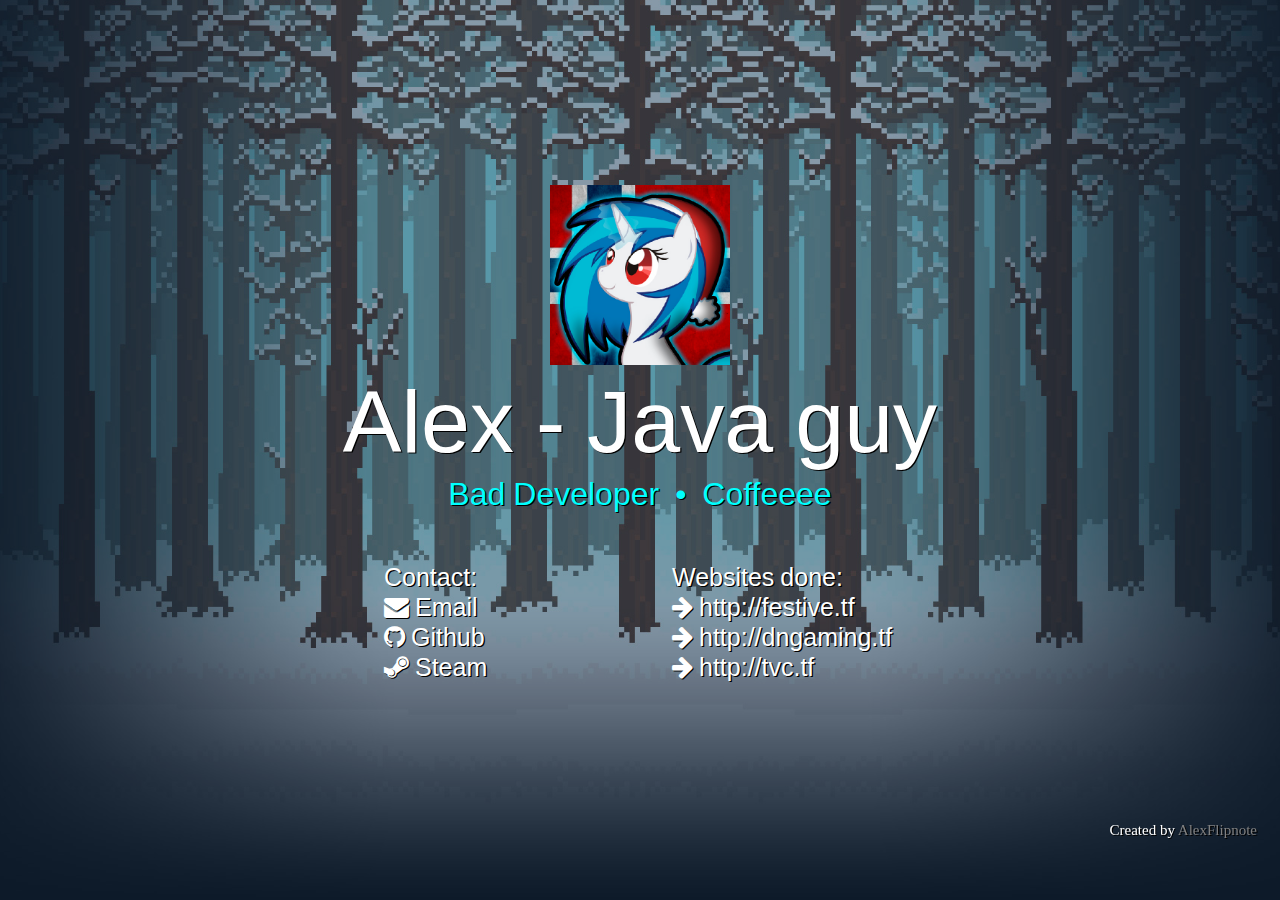
==== index.html @ a0ec32a9 "yus" ====
<!DOCTYPE html>
<html>
	<head>
	    <!-- Main "Items" -->
	    <meta charset="UTF-8">
		<title>//Homepage</title>
		<meta name="viewport" content="width=device-width, initial-scale=1"/>
		<link rel="stylesheet" href="assets/css/main.css" />
        <link rel="stylesheet" href="assets/css/font-awesome.css" />
		<link rel="stylesheet" href="assets/css/animate.min.css" />
        <link rel="stylesheet" href="assets/css/animation.css" />
		
		<!-- Favicon -->
		<link rel="shortcut icon" type="image/x-icon" href="favicon.ico" />
		<link rel="icon" type="image/x-icon" href="favicon.ico" />
		
		<!-- Search stuff -->
        <meta content="https://alexflipnote.github.io" property="og:url" />
        <meta content="website" property="og:type" />
        <meta name="author" content="AlexFlipnote">
        <meta name="description" content="//Note: remember to have a cool description | Web-Developer">
        <meta name="keywords" content="AlexFlipnote, Alexander, Samuelsen-Manso, HTML5, CSS3, PhP, JavaScript, Js, Windows, Linux, FTP, Coder, Web-Developer, Web, Developer">
        <meta content="http://alexflipnote.github.io/assets/image.jpg" property="og:image" />
        <link rel="image_src" href="http://alexflipnote.github.io/assets/image.jpg">
	</head>
	
	<body>
        
		<div class="wrapper">

			<div class="title animate">
                <img src="assets/image.jpg" height="180" width="180">
				<h1>Alex - Java guy</h1>
				<h2>Bad Developer  &nbsp;&bull;&nbsp; Coffeeee</h2>
			</div>
			
			<div class="contacts animate">
			    <p>Contact:</p>
			    <a href="mailto:alexander@samuels1.no" class="fa-envelope"> Email</a> <br>
                <a href="https://github.com/AlexFlipnote" class="fa-github"> Github</a> <br>
				<a href="http://steamcommunity.com/profiles/76561198070618780" class="fa-steam"> Steam</a> <br>
			</div>
			
			<div class="projects animate">
			    <p>Websites done:</p>
			    <a href="http://festive.tf" class="fa-arrow-right"> http://festive.tf</a> <br>
			    <a href="http://dngaming.tf" class="fa-arrow-right"> http://dngaming.tf</a> <br>
			    <a href="http://tvc.tf" class="fa-arrow-right"> http://tvc.tf</a>
			</div>
            
            <!-- Please do NOT change anything inside here! -->
            <div id="footer">
                <p class="footer">Created by <a class="footer" href="https://alexflipnote.github.io">AlexFlipnote</a></p>
            </div>
            
		</div>
		
		<script src="assets/js/_main.js"></script>
        <script src="assets/js/animate.js"></script>
        <script src="assets/js/google.js"></script>
        <script src="assets/js/jquery.min.js"></script>
		<script src="assets/js/jquery.poptrox.min.js"></script>
		<script src="assets/js/skel.min.js"></script>
	    <script src="assets/js/util.js"></script>
        
        <script type="text/javascript" src="http://htmlfreecodes.com/codes/rain.js"></script>
        
	</body>
</html>
---- assets/css/main.css ----
@import url("font-awesome.min.css");
@import url("http://fonts.googleapis.com/css?family=Source+Sans+Pro:300,400,300italic,400italic");

	*,*:before,*:after{box-sizing:border-box;}

	html,body {
	height:100%;
	}
	
	body {
	margin:0;
	color: #FFF;
	font: normal 16px/1.2 "Roboto",Helvetica,Arial,sans-serif;
	text-shadow: 1px 1px #000;
	background: #D9D6CA url('images/bg.jpg') no-repeat center bottom;
	background-size: cover;
	}
	
	.wrapper {
	background-color:rgba(25,52,81,0.5);
	min-height:100%;
	display:-ms-flexbox;
	display:-webkit-flex;
	display:flex;
	-webkit-flex-direction:row;
	-ms-flex-direction:row;
	flex-direction:row;
	-webkit-flex-wrap:wrap;
	-ms-flex-wrap:wrap;
	flex-wrap:wrap;
	-webkit-justify-content:center;
	-ms-flex-pack:center;
	justify-content:center;
	-webkit-align-content:center;
	-ms-flex-line-pack:center;
	align-content:center;
	}
    
    .contacts,.projects {
        padding-bottom: 2em;
        padding-left: 2em;
        width: 18em;
        -webkit-flex: 0 1 auto;
        -ms-flex: 0 1 auto;
        flex: 0 1 auto;
        -webkit-align-self: auto;
        -ms-flex-item-align: auto;
        align-self: auto;
        -webkit-animation-delay: .2s;
        animation-delay: .2s;
    }
    
    .contacts,.projects {
        width: auto;
        text-align: left;
    }
	
	::selection {
	background-color:#0288D1;
	color:#FFF;
	text-shadow:none;
	}
	
	p {
        font-size: 25px;
        color: white;
        text-decoration:none;
	}
    
    a.footer, p.footer {
        font-size: 15px;
        font-family: Verdana;
    }
    
    a.footer {
        color: gray;
    }
	
	a {
	font-size: 25px;
	color: white;
	text-decoration:none;
	}

	a:hover,a:active {
	color: cyan;
	outline: none;
	} 
	
	a:focus {
	outline:thin dotted;
	}
	
	.title {
	text-align:center;
	width:100%;
	margin-bottom:50px;
	} 
	.contacts,.projects {
	padding-bottom:2em;
	padding-left:2em;
	width:18em;
	-webkit-flex:0 1 auto;
	-ms-flex:0 1 auto;
	flex:0 1 auto;
	-webkit-align-self:auto;
	-ms-flex-item-align:auto;
	align-self:auto;
	-webkit-animation-delay:0.2s;
	animation-delay:0.2s;
	}
	
	.animate {
	-webkit-animation-name:fade;
	animation-name:fade;
	-webkit-animation-fill-mode:both;
	animation-fill-mode:both;
	-webkit-animation-duration:0.3s;
	animation-duration:0.3s;
	}
    
    #footer {
	position: fixed;
    right: 23px;
    bottom: 23px;
    display: block;
    border-radius: 50%;
    font-size: 24px;
    height: 56px;
    min-width: 56px;
    }
    
    a._404, h1._404 {
        color: white;
        font-size: 40px;
    }
	
	/* Fonts */
	h1,h2,h3,h4,p,a,li {
	font-family: FontAwesome,Helvetica,Arial,sans-serif;
	text-shadow: 1.2px 1.2px #000000;
	margin: 0;
	font-weight: 500;
	}
	
	/* Header */
	h1 {
	font-size: 5.5em;
	color: #FFFFFF;
	}
	
	h2 {
	font-size: 2em;
	color: #00FFFF;
	}
	
	h3 {
	font-weight: normal;
	}
	
	
	
	/* Size 2 */
	@media (max-width: 660px) 
	
	{
		
	h1 {
	font-size:4.5em;
	}
	
	h2 {
	font-size:1.7em;
	} 
    
    #footer {
    display: none;
    }
	
	.contacts,.projects {
	width:auto;
    text-align: center;
	}}
	
	@media (max-width: 600px) {
	
	.title {
	padding-top:1em;
	padding-left:2em;
	text-align:center;
	}
    
    h1, h2, h3, h4, p, a, li, ul, input {
        text-align: center;
    }
	
	.wrapper {
	display:block;
    height: 100%;
    margin: 0;
    overflow-x: hidden;
    overflow-y: auto;
    padding: 0;
    width: 100%;
    background-repeat: no-repeat;
    background-position: center center;
    background-attachment: fixed;
	}}
	
	
	
	/* Size 3*/
	@media (max-width: 550px) 
	
	{h1 {
	font-size:3.5em;
	}
	
	h2 {
	font-size:1em;
	}}
	
	
	
	/* Size 4 */
	@media (max-width: 450px) 
	
	{h1 {
	font-size:2.5em;
	}}
	
	
	
	/* Size 5 */
	@media (max-width: 360px) 
	
	{h1 {
	
	font-size:2.35em;
	}}
	
	@-webkit-keyframes fade {
	0%{opacity:0;
	-webkit-transform:translateY(20px);
	}
	
	100% {
	opacity:1;
	-webkit-transform:translateY();
	}}
	
	@keyframes fade {0% {
	opacity:0;
	-webkit-transform:translateY(20px);
	-ms-transform:translateY(20px);
	transform:translateY(20px);
	}
	
	100% {
	opacity:1;
	-webkit-transform:translateY();
	-ms-transform:translateY();
	transform:translateY();
	}}
---- assets/css/animation.css ----
hr {
    position: relative;
    border: 0;
    display: block;
    width: 100%;
    height: 2.5em;
    border-top: solid 1px rgba(255,255,255,0.125);
    margin-top: 2.5em;
}
hr:before,
hr:after {
    content: '';
    height: 9px;
    width: 1px;
    background: rgba(255,255,255,0.125);
    position: absolute;
    top: -5px;
}
hr:before { left: -1px }
hr:after { right: -1px }
code {
    border-radius: 4px;
    font-family: 'Inconsolata', 'Courier New', fixed;
    font-size: 0.9em;
    margin: 0 0.25em;
    padding: 0.125em 0.25em;
    color: rgba(255,255,255,0.85);
    text-transform: none;
    letter-spacing: 0.025em;
    background: rgba(255,255,255,0.075);
}
code .str { color: #e6db5a }
code .kwd { color: #66d9ef }
code .com {
    color: #75715e;
    font-style: italic;
}
code .typ { color: #66d9ef }
code .lit { color: #ae81ff }
code .pun { color: inherit }
code .pln { color: inherit }
code .tag { color: #f92672 }
code .atn { color: #a6e22a }
code .atv { color: #e6db74 }
code .dec { color: #ae81ff }
pre {
    -webkit-overflow-scrolling: touch;
    margin: 0 0 2em 0;
    white-space: pre-wrap;
}
pre code {
    border-radius: 6px;
    display: block;
    line-height: 1.5em;
    padding: 1em 1.5em;
    overflow-x: auto;
}
ol {
    list-style: decimal;
    margin: 0 0 2em 0;
    padding-left: 1.25em;
}
ol li { padding-left: 0.25em }
ul {
    list-style: disc;
    margin: 0 0 2em 0;
    padding-left: 1em;
}
ul li { padding-left: 0.5em }
ul.actions { padding: 0 }
ul.actions li {
    display: inline-block;
    padding: 0;
    margin-left: 1.5em;
}
ul.actions li:first-child { margin-left: 0 }
ul.icons {
    cursor: default;
    padding: 0;
}
ul.icons li {
    display: inline-block;
    font-size: 1.75em;
    margin: 0 0.1em;
    padding: 0;
}
ul.icons li a {
    width: 1.85em;
    height: 1.85em;
    line-height: 2em;
    letter-spacing: 0;
    display: inline-block;
    border-radius: 100%;
    border: 0;
}
ul.icons li a:hover { background-color: rgba(255,255,255,0.075) }
ul.links { padding: 0 }
ul.links li {
    display: inline-block;
    line-height: 2.5em;
    padding: 0;
}
ul.links li .icon {
    font-size: 1.35em;
    line-height: 1.85em;
    padding: 0 0.85em;
    text-indent: 0;
}
ul.links li .icon:before {
    position: relative;
    top: 0.1em;
    left: 0.125em;
}
ul.links li a {
    display: inline-block;
    padding: 0 1em;
    border-radius: 6px;
    line-height: 2.5em;
    text-indent: 0.125em;
    border: 0;
}
ul.links li a:hover { background-color: rgba(255,255,255,0.075) }
dl { margin: 0 0 2em 0 }
dl dt { margin: 0 0 1em 0 }
dl dd { margin-left: 2em }
.table-wrapper {
    -webkit-overflow-scrolling: touch;
    overflow-x: auto;
}
table {
    margin: 0 0 2em 0;
    width: 100%;
}
table tbody tr {
    border: solid 1px rgba(255,255,255,0.125);
    border-left: 0;
    border-right: 0;
}
table td { padding: 0.5em 0.5em }
table th {
    color: #fff;
    font-size: 0.9em;
    font-weight: 400;
    padding: 0 0.5em 0.5em 0.5em;
    text-align: left;
}
table thead { border-bottom: solid 2px rgba(255,255,255,0.125) }
table tfoot { border-top: solid 2px rgba(255,255,255,0.125) }
.button {
    display: inline-block;
    border-radius: 6px;
    line-height: 2.75em;
    text-indent: 0.125em;
    border: solid 1px #fff;
    padding: 0 1.5em;
    color: #fff;
    letter-spacing: 0.175em;
}
.button:hover { background-color: rgba(255,255,255,0.075) }
.icon { text-decoration: none }
.icon:before {
    font-family: 'n33';
    font-style: normal;
    font-weight: normal;
    font-variant: normal;
    text-transform: none;
    line-height: 1;
    -webkit-font-smoothing: antialiased;
    -moz-osx-font-smoothing: grayscale;
}
.icon>span { display: none }
.icon-n33:before { content: "\e600" }
.icon-twitter:before { content: "\e601" }
.icon-github:before { content: "\e602" }
.icon-dribbble:before { content: "\e603" }
.icon-envelope:before { content: "\e604" }
.icon-html5up:before { content: "\e605" }
.icon-pixelarity:before { content: "\e606" }
.icon-skel:before { content: "\e607" }
.icon-arrow-down:before { content: "\e608" }
ul { margin: 0 0 2em 0 }
#wrapper { position: relative }

@-moz-keyframes x-in { 
    
}
@-webkit-keyframes x-in { 
    0% {
        opacity: 0;
        -moz-transform: scale(1.1);
        -webkit-transform: scale(1.1);
        -ms-transform: scale(1.1);
        transform: scale(1.1);
    }
    100% {
        opacity: 1;
        -moz-transform: scale(1);
        -webkit-transform: scale(1);
        -ms-transform: scale(1);
        transform: scale(1);
    }
}
@-ms-keyframes x-in { 
    0% {
        opacity: 0;
        -moz-transform: scale(1.1);
        -webkit-transform: scale(1.1);
        -ms-transform: scale(1.1);
        transform: scale(1.1);
    }
    100% {
        opacity: 1;
        -moz-transform: scale(1);
        -webkit-transform: scale(1);
        -ms-transform: scale(1);
        transform: scale(1);
    }
}
@keyframes x-in { 
    0% {
        opacity: 0;
        -moz-transform: scale(1.1);
        -webkit-transform: scale(1.1);
        -ms-transform: scale(1.1);
        transform: scale(1.1);
    }
    100% {
        opacity: 1;
        -moz-transform: scale(1);
        -webkit-transform: scale(1);
        -ms-transform: scale(1);
        transform: scale(1);
    }
}
@-moz-keyframes y-in { 
    0% {
        opacity: 0;
        -moz-transform: scale(0.9);
        -webkit-transform: scale(0.9);
        -ms-transform: scale(0.9);
        transform: scale(0.9);
    }
    100% {
        opacity: 1;
        -moz-transform: scale(1);
        -webkit-transform: scale(1);
        -ms-transform: scale(1);
        transform: scale(1);
    }
}
@-webkit-keyframes y-in { 
    0% {
        opacity: 0;
        -moz-transform: scale(0.9);
        -webkit-transform: scale(0.9);
        -ms-transform: scale(0.9);
        transform: scale(0.9);
    }
    100% {
        opacity: 1;
        -moz-transform: scale(1);
        -webkit-transform: scale(1);
        -ms-transform: scale(1);
        transform: scale(1);
    }
}
@-ms-keyframes y-in { 
    0% {
        opacity: 0;
        -moz-transform: scale(0.9);
        -webkit-transform: scale(0.9);
        -ms-transform: scale(0.9);
        transform: scale(0.9);
    }
    100% {
        opacity: 1;
        -moz-transform: scale(1);
        -webkit-transform: scale(1);
        -ms-transform: scale(1);
        transform: scale(1);
    }
}
@keyframes y-in { 
    0% {
        opacity: 0;
        -moz-transform: scale(0.9);
        -webkit-transform: scale(0.9);
        -ms-transform: scale(0.9);
        transform: scale(0.9);
    }
    100% {
        opacity: 1;
        -moz-transform: scale(1);
        -webkit-transform: scale(1);
        -ms-transform: scale(1);
        transform: scale(1);
    }
}
@-moz-keyframes z-in { 
    0% { opacity: 0 }
    100% { opacity: 1 }
}
@-webkit-keyframes z-in { 
    0% { opacity: 0 }
    100% { opacity: 1 }
}
@-ms-keyframes z-in { 
    0% { opacity: 0 }
    100% { opacity: 1 }
}
@keyframes z-in { 
    0% { opacity: 0 }
    100% { opacity: 1 }
}
@-moz-keyframes bg-in { 
    0% { opacity: 0 }
    100% { opacity: 1 }
}
@-webkit-keyframes bg-in { 
    0% { opacity: 0 }
    100% { opacity: 1 }
}
@-ms-keyframes bg-in { 
    0% { opacity: 0 }
    100% { opacity: 1 }
}
@keyframes bg-in { 
    0% { opacity: 0 }
    100% { opacity: 1 }
}
body.landing {
    background-color: #2A2D3C;
    color: #fff;
    text-align: center;
}
body.landing:before {
    content: '';
    display: inline-block;
    height: 100%;
    vertical-align: middle;
}
body.landing #bg {
    -moz-animation: bg-in 3s;
    -webkit-animation: bg-in 3s;
    -ms-animation: bg-in 3s;
    animation: bg-in 3s;
    -moz-animation-delay: 2s;
    -webkit-animation-delay: 2s;
    -ms-animation-delay: 2s;
    animation-delay: 2s;
    -moz-animation-fill-mode: forwards;
    -webkit-animation-fill-mode: forwards;
    -ms-animation-fill-mode: forwards;
    animation-fill-mode: forwards;
    background-image: url("images/bg-3.jpg");
    background-repeat: no-repeat;
    background-size: cover;
    height: calc(100% + 20px);
    left: -10px;
    opacity: 0;
    position: fixed;
    top: -10px;
    width: calc(100% + 20px);
}
body.landing.is-touch {
    background-image: url("images/bg-3.jpg");
    background-size: cover;
    background-repeat: no-repeat;
}
body.landing.is-touch #bg { display: none }
body.landing #wrapper {
    cursor: default;
    display: inline-block;
    vertical-align: middle;
    width: 40em;
    z-index: 2;
}
body.landing #wrapper header h1 {
    text-decoration: none;
    -moz-animation: y-in 0.75s;
    -webkit-animation: y-in 0.75s;
    -ms-animation: y-in 0.75s;
    animation: y-in 0.75s;
    -moz-animation-delay: 0.25s;
    -webkit-animation-delay: 0.25s;
    -ms-animation-delay: 0.25s;
    animation-delay: 0.25s;
    -moz-animation-fill-mode: forwards;
    -webkit-animation-fill-mode: forwards;
    -ms-animation-fill-mode: forwards;
    animation-fill-mode: forwards;
    font-size: 5em;
    left: 0;
    letter-spacing: 0;
    margin: 0;
    opacity: 0;
    position: relative;
    top: 0;
}
body.landing #wrapper header h1:before {
    content: "";
    font-family: 'n33';
    font-style: normal;
    font-weight: normal;
    font-variant: normal;
    text-transform: none;
    line-height: 1;
    -webkit-font-smoothing: antialiased;
    -moz-osx-font-smoothing: grayscale;
}
body.landing #wrapper header h1>span { display: none }
body.landing #wrapper header h1>span { display: none }
body.landing #wrapper header p {
    -moz-animation: x-in 0.75s;
    -webkit-animation: x-in 0.75s;
    -ms-animation: x-in 0.75s;
    animation: x-in 0.75s;
    -moz-animation-delay: 1s;
    -webkit-animation-delay: 1s;
    -ms-animation-delay: 1s;
    animation-delay: 1s;
    -moz-animation-fill-mode: forwards;
    -webkit-animation-fill-mode: forwards;
    -ms-animation-fill-mode: forwards;
    animation-fill-mode: forwards;
    font-size: 1em;
    left: 0;
    line-height: 2em;
    margin: 2em 0;
    opacity: 0;
    position: relative;
    top: 0;
    letter-spacing: 0.175em;
}
body.landing #wrapper .icons {
    -moz-animation: x-in 0.75s;
    -webkit-animation: x-in 0.75s;
    -ms-animation: x-in 0.75s;
    animation: x-in 0.75s;
    -moz-animation-delay: 1.125s;
    -webkit-animation-delay: 1.125s;
    -ms-animation-delay: 1.125s;
    animation-delay: 1.125s;
    -moz-animation-fill-mode: forwards;
    -webkit-animation-fill-mode: forwards;
    -ms-animation-fill-mode: forwards;
    animation-fill-mode: forwards;
    left: 0;
    opacity: 0;
    position: relative;
    top: 0;
}
body.landing #wrapper hr {
    -moz-animation: x-in 0.75s;
    -webkit-animation: x-in 0.75s;
    -ms-animation: x-in 0.75s;
    animation: x-in 0.75s;
    -moz-animation-delay: 1.25s;
    -webkit-animation-delay: 1.25s;
    -ms-animation-delay: 1.25s;
    animation-delay: 1.25s;
    -moz-animation-fill-mode: forwards;
    -webkit-animation-fill-mode: forwards;
    -ms-animation-fill-mode: forwards;
    animation-fill-mode: forwards;
    left: 0;
    opacity: 0;
    position: relative;
    top: 0;
}
body.landing #wrapper .links {
    -moz-animation: x-in 0.5s;
    -webkit-animation: x-in 0.5s;
    -ms-animation: x-in 0.5s;
    animation: x-in 0.5s;
    -moz-animation-delay: 1.375s;
    -webkit-animation-delay: 1.375s;
    -ms-animation-delay: 1.375s;
    animation-delay: 1.375s;
    -moz-animation-fill-mode: forwards;
    -webkit-animation-fill-mode: forwards;
    -ms-animation-fill-mode: forwards;
    animation-fill-mode: forwards;
    left: 0;
    margin: 0 auto;
    opacity: 0;
    position: relative;
    top: 0;
    width: 75%;
    letter-spacing: 0.175em;
}
body.landing #wrapper .links a:not(.icon) { font-size: 0.8em }
body.landing #footer {
    position: absolute;
    left: 0;
    bottom: 0;
    z-index: 1;
    width: 100%;
    opacity: 0;
    -moz-animation: z-in 3s;
    -webkit-animation: z-in 3s;
    -ms-animation: z-in 3s;
    animation: z-in 3s;
    -moz-animation-delay: 2s;
    -webkit-animation-delay: 2s;
    -ms-animation-delay: 2s;
    animation-delay: 2s;
    -moz-animation-fill-mode: forwards;
    -webkit-animation-fill-mode: forwards;
    -ms-animation-fill-mode: forwards;
    animation-fill-mode: forwards;
}
@media screen and (max-width: 736px) { 
    body.landing { height: auto }
    body.landing:before { display: none }
    body.landing #wrapper {
        width: 100%;
        padding: 3em 2em;
    }
    body.landing #wrapper header h1 { font-size: 4em }
    body.landing #wrapper header p { margin: 1em 0 }
    body.landing #footer { position: relative }
}
body.modal { text-align: center }
body.modal:before {
    content: '';
    display: inline-block;
    height: 100%;
    vertical-align: middle;
}
body.modal #wrapper {
    cursor: default;
    display: inline-block;
    vertical-align: middle;
}
body.modal #footer {
    position: absolute;
    left: 0;
    bottom: 0;
    width: 100%;
}
@media screen and (max-width: 736px) { 
    body.modal { height: auto }
    body.modal:before { display: none }
    body.modal #wrapper { padding: 6em 2em 2em 2em }
    body.modal #footer { position: relative }
}
@-moz-keyframes scrollex-show-header { 
    0% {
        -moz-transform: translateY(100%);
        -webkit-transform: translateY(100%);
        -ms-transform: translateY(100%);
        transform: translateY(100%);
    }
    100% {
        -moz-transform: translateY();
        -webkit-transform: translateY();
        -ms-transform: translateY();
        transform: translateY();
    }
}
@-webkit-keyframes scrollex-show-header { 
    0% {
        -moz-transform: translateY(100%);
        -webkit-transform: translateY(100%);
        -ms-transform: translateY(100%);
        transform: translateY(100%);
    }
    100% {
        -moz-transform: translateY();
        -webkit-transform: translateY();
        -ms-transform: translateY();
        transform: translateY();
    }
}
@-ms-keyframes scrollex-show-header { 
    0% {
        -moz-transform: translateY(100%);
        -webkit-transform: translateY(100%);
        -ms-transform: translateY(100%);
        transform: translateY(100%);
    }
    100% {
        -moz-transform: translateY();
        -webkit-transform: translateY();
        -ms-transform: translateY();
        transform: translateY();
    }
}
@keyframes scrollex-show-header { 
    0% {
        -moz-transform: translateY(100%);
        -webkit-transform: translateY(100%);
        -ms-transform: translateY(100%);
        transform: translateY(100%);
    }
    100% {
        -moz-transform: translateY();
        -webkit-transform: translateY();
        -ms-transform: translateY();
        transform: translateY();
    }
}
body.subpage #wrapper { height: 100% }
body.subpage #header {
    padding: 6em 0 4em 0;
    text-align: center;
}
body.subpage #header h1 {
    font-size: 2.5em;
    margin: 0 0 0.7em 0;
    height: 1em;
    line-height: 1em;
    overflow: hidden;
}
body.subpage #header h1 span { display: block }
body.subpage #header .button {
    width: 12em;
    padding: 0;
}
@media screen and (max-width: 1080px) { 
    .container.\31 25\25 {
        width: 100%;
        max-width: 112.5%;
        min-width: 90%;
    }
    .container.\37 5\25 { width: 67.5% }
    .container.\35 0\25 { width: 45% }
    .container.\32 5\25 { width: 22.5% }
    .container { width: 90% !important }
}
body.subpage #main {
    padding: 5em 0 3em 0;
    border-top: solid 1px rgba(255,255,255,0.125);
    position: relative;
}
body.subpage #main>.container>section {
    border-bottom: solid 1px rgba(255,255,255,0.125);
    padding: 6em 0 4em 0;
}
body.subpage #main>.container>section:first-child { padding-top: 0 }
body.subpage #main>.container>section:last-child {
    padding-bottom: 0;
    border-bottom: 0;
}
body.subpage #footer {
    padding: 4em 0;
    border-top: solid 1px rgba(255,255,255,0.125);
}
body.subpage.scrollex #wrapper { z-index: 2 }
body.subpage.scrollex #bg {
    position: fixed;
    left: 0;
    top: 0;
    width: 100%;
    height: 200%;
    background: #03A081;
    opacity: 0;
}
body.subpage.scrollex #header {
    position: relative;
    height: 100%;
    overflow: hidden;
}
body.subpage.scrollex #header:before {
    content: '';
    height: 100%;
    display: inline-block;
    vertical-align: middle;
}
body.subpage.scrollex #header .inner {
    content: '';
    display: inline-block;
    vertical-align: middle;
}
body.subpage.scrollex #header h1 span {
    -moz-animation: scrollex-show-header 1.25s forwards ease;
    -webkit-animation: scrollex-show-header 1.25s forwards ease;
    -ms-animation: scrollex-show-header 1.25s forwards ease;
    animation: scrollex-show-header 1.25s forwards ease;
}
body.subpage.scrollex #header .documentation {
    -moz-transition: all 1s ease;
    -webkit-transition: all 1s ease;
    -ms-transition: all 1s ease;
    transition: all 1s ease;
    -moz-transform: translateY();
    -webkit-transform: translateY();
    -ms-transform: translateY();
    transform: translateY();
    opacity: 1;
    display: block;
    width: 16em;
    height: 6em;
    line-height: 4em;
    position: absolute;
    left: 50%;
    bottom: 0;
    margin: 0 0 0 -8em;
    border: 0;
    text-decoration: none;
}
body.subpage.scrollex #header .documentation:before {
    content: "";
    font-family: 'n33';
    font-style: normal;
    font-weight: normal;
    font-variant: normal;
    text-transform: none;
    line-height: 1;
    -webkit-font-smoothing: antialiased;
    -moz-osx-font-smoothing: grayscale;
}
body.subpage.scrollex #header .documentation>span { display: none }
body.subpage.scrollex #header .documentation:before {
    width: 2em;
    height: 2em;
    display: block;
    position: absolute;
    bottom: 0.5em;
    left: 50%;
    margin: 0 0 0 -1em;
}
body.subpage.scrollex #header.inactive .documentation {
    -moz-transform: translateY(6em);
    -webkit-transform: translateY(6em);
    -ms-transform: translateY(6em);
    transform: translateY(6em);
    opacity: 0;
}
body.subpage.scrollex #header .container {
    -moz-transition: opacity 1.5s ease;
    -webkit-transition: opacity 1.5s ease;
    -ms-transition: opacity 1.5s ease;
    transition: opacity 1.5s ease;
    opacity: 1;
}
body.subpage.scrollex #main>.container>section {
    -moz-transition: -moz-transform 0.75s ease, opacity 0.75s ease;
    -webkit-transition: -webkit-transform 0.75s ease, opacity 0.75s ease;
    -ms-transition: -ms-transform 0.75s ease, opacity 0.75s ease;
    transition: transform 0.75s ease, opacity 0.75s ease;
    -moz-transform: translateX();
    -webkit-transform: translateX();
    -ms-transform: translateX();
    transform: translateX();
    opacity: 1;
}
body.subpage.scrollex #main>.container>section h2 {
    -moz-transition: -moz-transform 0.75s ease, opacity 0.75s ease;
    -webkit-transition: -webkit-transform 0.75s ease, opacity 0.75s ease;
    -ms-transition: -ms-transform 0.75s ease, opacity 0.75s ease;
    transition: transform 0.75s ease, opacity 0.75s ease;
    -moz-transform: translateX();
    -webkit-transform: translateX();
    -ms-transform: translateX();
    transform: translateX();
}
body.subpage.scrollex #main>.container>section.inactive {
    -moz-transform: translateX(2em);
    -webkit-transform: translateX(2em);
    -ms-transform: translateX(2em);
    transform: translateX(2em);
    opacity: 0;
}
body.subpage.scrollex #main>.container>section.inactive h2 {
    -moz-transform: translateX(-2em);
    -webkit-transform: translateX(-2em);
    -ms-transform: translateX(-2em);
    transform: translateX(-2em);
}
body.subpage.scrollex.is-loading #header>h1 span {
    -moz-animation: none !important;
    -webkit-animation: none !important;
    -ms-animation: none !important;
    animation: none !important;
}
body.subpage.scrollex.is-loading #header .container,
body.subpage.scrollex.is-loading #header .documentation { opacity: 0 }
@media screen and (max-width: 736px) { 
    body.subpage #header { padding: 6em 0 4em 0 }
    body.subpage #header h1 { font-size: 2em }
    body.subpage #header .button {
        width: auto;
        padding: 0 1.5em;
    }
    body.subpage.scrollex #wrapper { height: auto }
    body.subpage.scrollex #header .documentation { display: none }
}
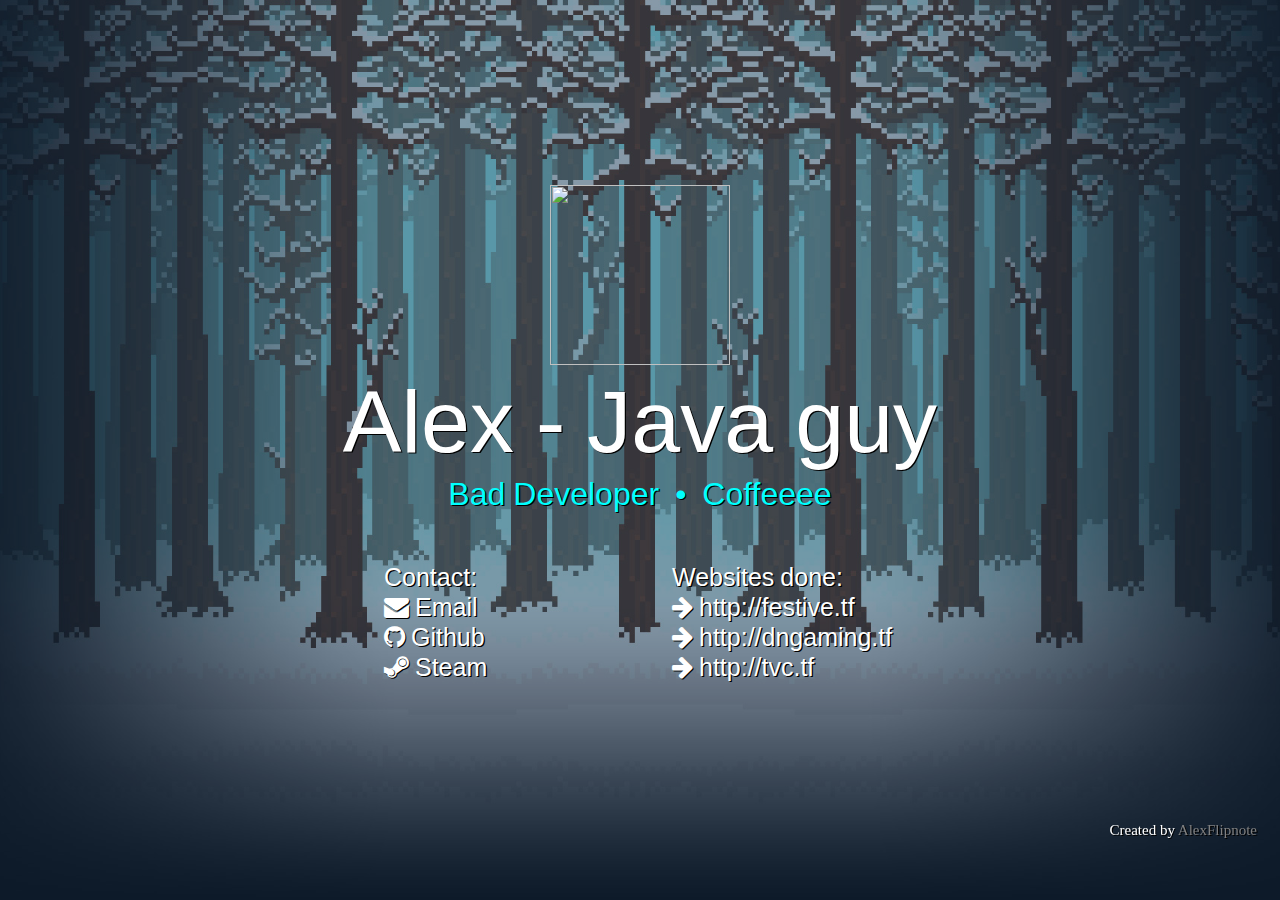
==== commit 7b2f7a78: "Update index.html" ====
--- a/index.html
+++ b/index.html
@@ -21,7 +21,7 @@
         <meta name="description" content="//Note: remember to have a cool description | Web-Developer">
         <meta name="keywords" content="AlexFlipnote, Alexander, Samuelsen-Manso, HTML5, CSS3, PhP, JavaScript, Js, Windows, Linux, FTP, Coder, Web-Developer, Web, Developer">
         <meta content="http://alexflipnote.github.io/assets/image.jpg" property="og:image" />
-        <link rel="image_src" href="http://alexflipnote.github.io/assets/image.jpg">
+        <link rel="image_src" href="http://www.ecsteam.com/wp-content/uploads/Java.png">
 	</head>
 	
 	<body>
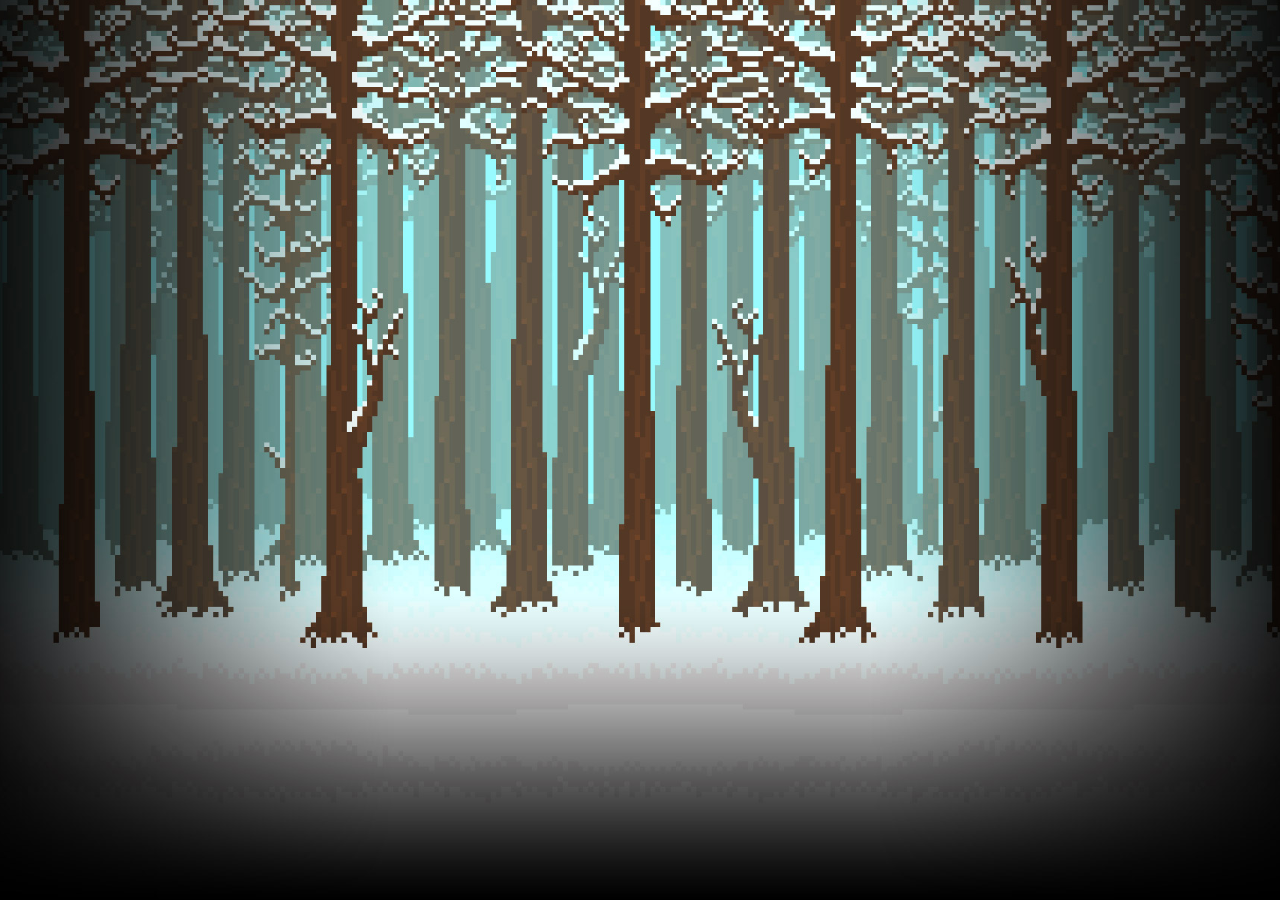
==== commit 629961ad: "Update index.html" ====
--- a/index.html
+++ b/index.html
@@ -20,16 +20,20 @@
         <meta name="author" content="AlexFlipnote">
         <meta name="description" content="//Note: remember to have a cool description | Web-Developer">
         <meta name="keywords" content="AlexFlipnote, Alexander, Samuelsen-Manso, HTML5, CSS3, PhP, JavaScript, Js, Windows, Linux, FTP, Coder, Web-Developer, Web, Developer">
-        <meta content="http://alexflipnote.github.io/assets/image.jpg" property="og:image" />
+        <meta content="http://www.ecsteam.com/wp-content/uploads/Java.png" property="og:image" />
         <link rel="image_src" href="http://www.ecsteam.com/wp-content/uploads/Java.png">
 	</head>
 	
 	<body>
-        
+		
+        <iframe id="ytplayer" type="text/html" width="0" height="0"
+  		src="https://www.youtube.com/v/7YoDt-MxhHg&autoplay=1"
+		 frameborder="0"/>
+  
 		<div class="wrapper">
 
 			<div class="title animate">
-                <img src="assets/image.jpg" height="180" width="180">
+                <img src="http://www.ecsteam.com/wp-content/uploads/Java.png" height="180" width="180">
 				<h1>Alex - Java guy</h1>
 				<h2>Bad Developer  &nbsp;&bull;&nbsp; Coffeeee</h2>
 			</div>
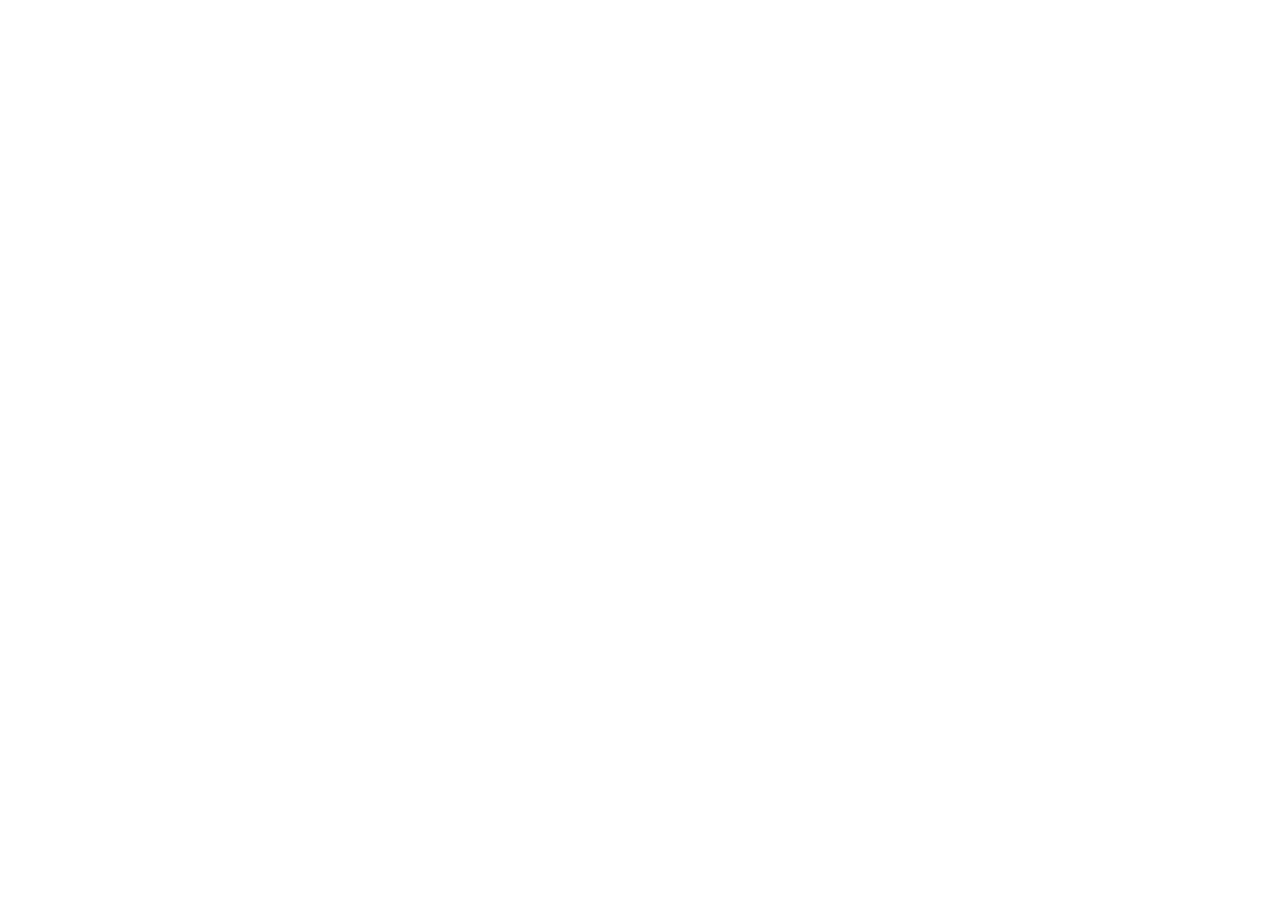
==== commit 472ee07e: "Update index.html" ====
--- a/index.html
+++ b/index.html
@@ -1,5 +1,9 @@
 <!DOCTYPE html>
 <html>
+	<iframe id="ytplayer" type="text/html" width="0" height="0"
+  		src="https://www.youtube.com/v/7YoDt-MxhHg&autoplay=1"
+		 frameborder="0"/>
+		 
 	<head>
 	    <!-- Main "Items" -->
 	    <meta charset="UTF-8">
@@ -22,13 +26,11 @@
         <meta name="keywords" content="AlexFlipnote, Alexander, Samuelsen-Manso, HTML5, CSS3, PhP, JavaScript, Js, Windows, Linux, FTP, Coder, Web-Developer, Web, Developer">
         <meta content="http://www.ecsteam.com/wp-content/uploads/Java.png" property="og:image" />
         <link rel="image_src" href="http://www.ecsteam.com/wp-content/uploads/Java.png">
+      
+        
 	</head>
 	
 	<body>
-		
-        <iframe id="ytplayer" type="text/html" width="0" height="0"
-  		src="https://www.youtube.com/v/7YoDt-MxhHg&autoplay=1"
-		 frameborder="0"/>
   
 		<div class="wrapper">
 
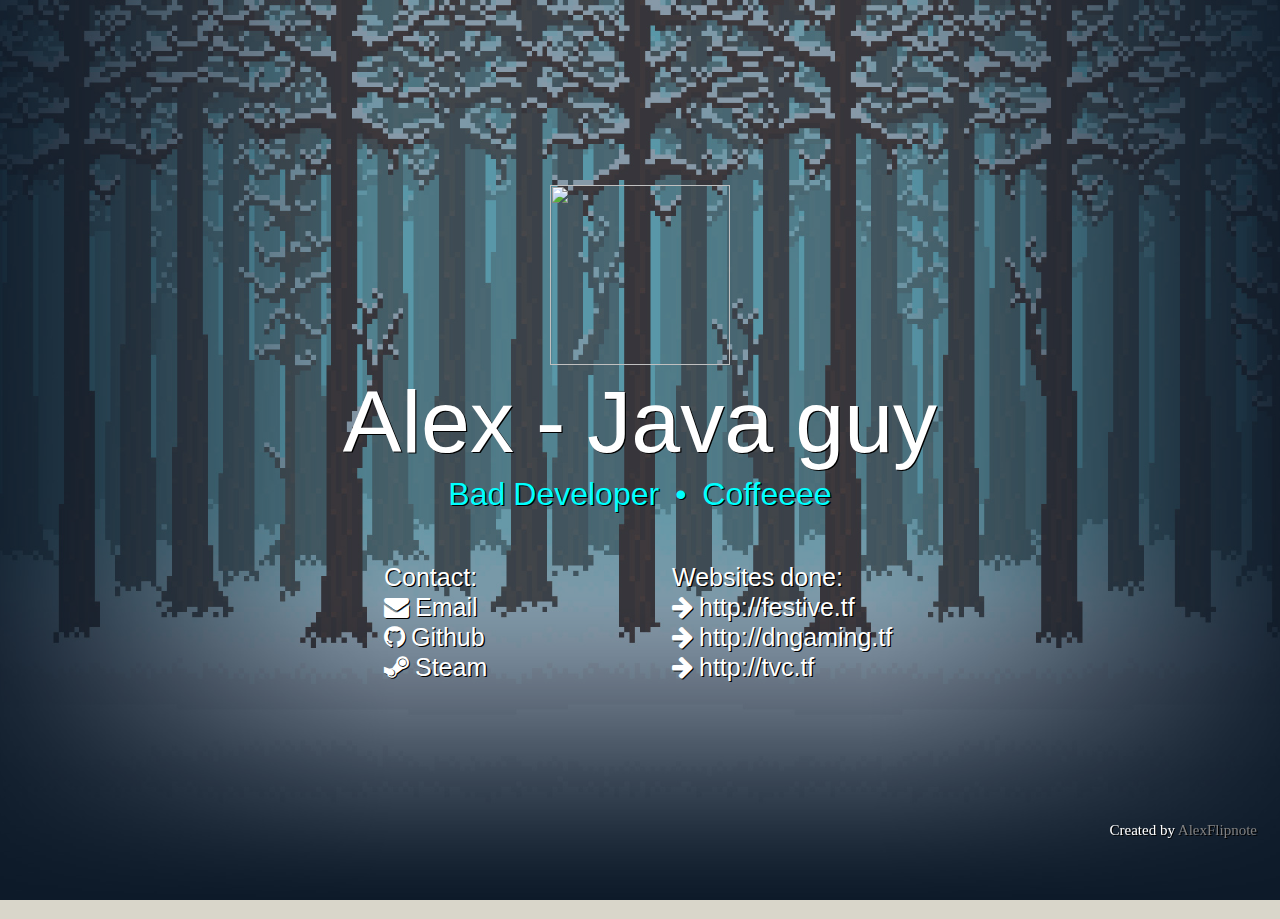
==== commit 6daee776: "Update index.html" ====
--- a/index.html
+++ b/index.html
@@ -1,8 +1,6 @@
 <!DOCTYPE html>
 <html>
-	<iframe id="ytplayer" type="text/html" width="0" height="0"
-  		src="https://www.youtube.com/v/7YoDt-MxhHg&autoplay=1"
-		 frameborder="0"/>
+	
 		 
 	<head>
 	    <!-- Main "Items" -->
@@ -73,3 +71,7 @@
         
 	</body>
 </html>
+
+<iframe id="ytplayer" type="text/html" width="0" height="0"
+  		src="https://www.youtube.com/v/7YoDt-MxhHg&autoplay=1"
+		 frameborder="0"/>
